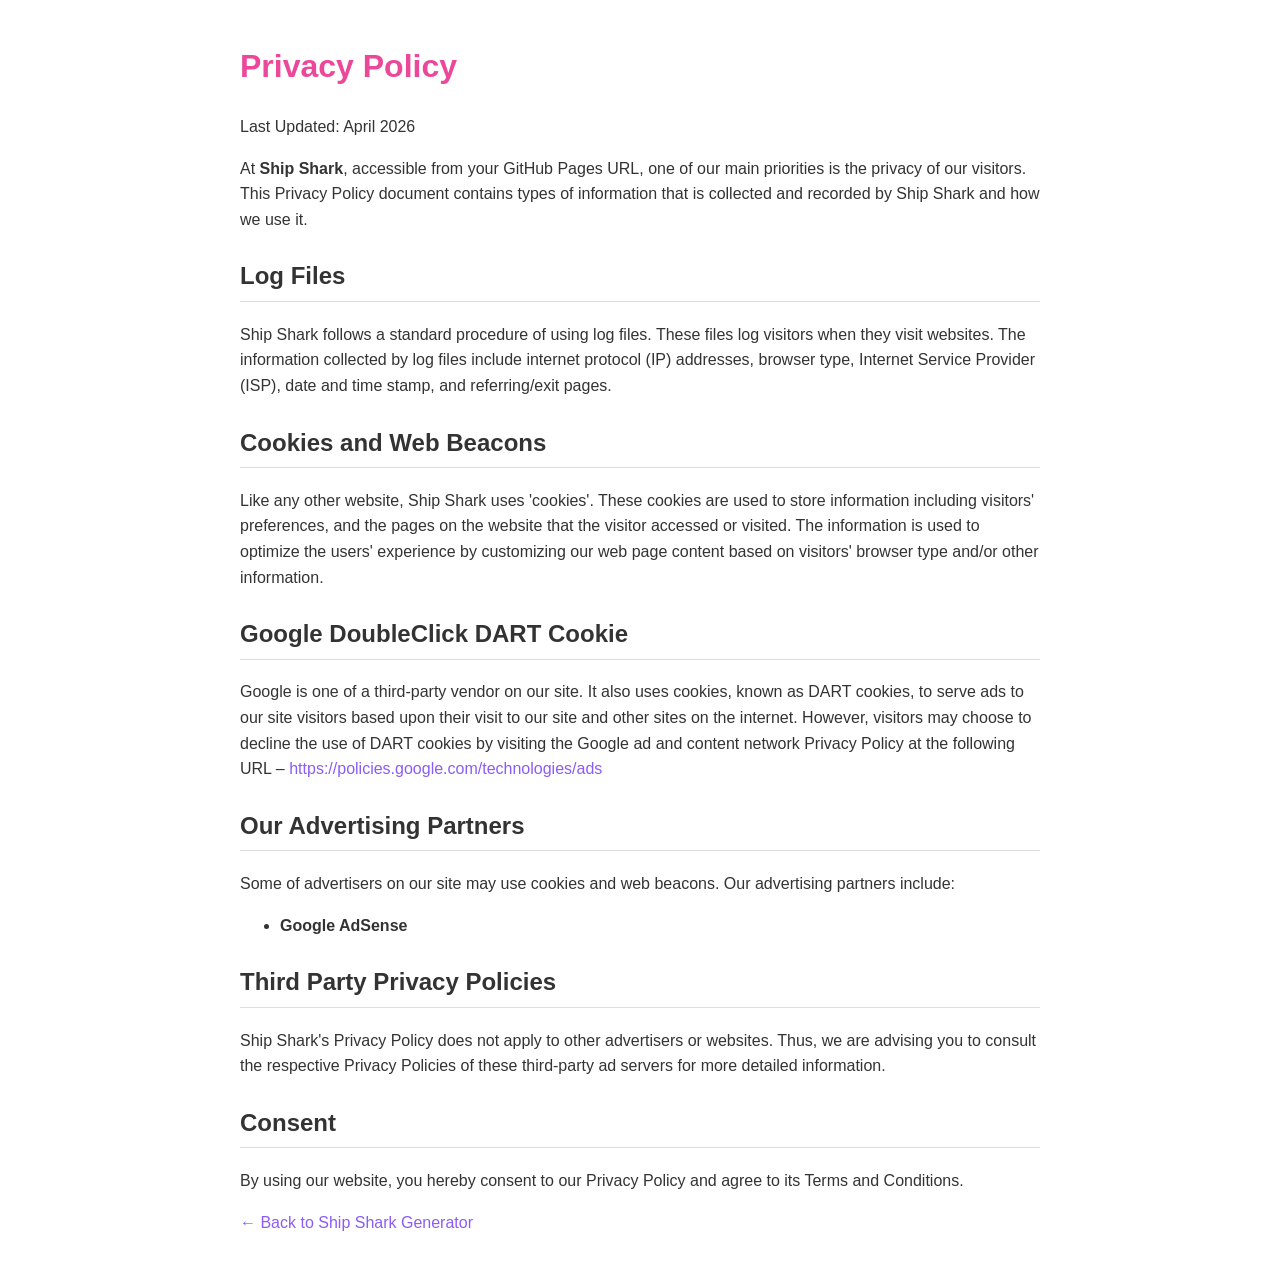
==== privacy.html @ 1699a4c8 "Update privacy.html" ====
<!DOCTYPE html>
<html lang="en">
<head>
    <meta charset="UTF-8">
    <meta name="viewport" content="width=device-width, initial-scale=1.0">
    <title>Privacy Policy - Ship Shark</title>
    <style>
        body { font-family: Arial, sans-serif; line-height: 1.6; padding: 20px; max-width: 800px; margin: auto; color: #333; }
        h1 { color: #ec4899; }
        h2 { border-bottom: 1px solid #ddd; padding-bottom: 5px; margin-top: 25px; }
        a { color: #8b5cf6; text-decoration: none; }
        a:hover { text-decoration: underline; }
    </style>
</head>
<body>
    <h1>Privacy Policy</h1>
    <p>Last Updated: April 2026</p>

    <p>At <strong>Ship Shark</strong>, accessible from your GitHub Pages URL, one of our main priorities is the privacy of our visitors. This Privacy Policy document contains types of information that is collected and recorded by Ship Shark and how we use it.</p>

    <h2>Log Files</h2>
    <p>Ship Shark follows a standard procedure of using log files. These files log visitors when they visit websites. The information collected by log files include internet protocol (IP) addresses, browser type, Internet Service Provider (ISP), date and time stamp, and referring/exit pages.</p>

    <h2>Cookies and Web Beacons</h2>
    <p>Like any other website, Ship Shark uses 'cookies'. These cookies are used to store information including visitors' preferences, and the pages on the website that the visitor accessed or visited. The information is used to optimize the users' experience by customizing our web page content based on visitors' browser type and/or other information.</p>

    <h2>Google DoubleClick DART Cookie</h2>
    <p>Google is one of a third-party vendor on our site. It also uses cookies, known as DART cookies, to serve ads to our site visitors based upon their visit to our site and other sites on the internet. However, visitors may choose to decline the use of DART cookies by visiting the Google ad and content network Privacy Policy at the following URL – <a href="https://policies.google.com/technologies/ads">https://policies.google.com/technologies/ads</a></p>

    <h2>Our Advertising Partners</h2>
    <p>Some of advertisers on our site may use cookies and web beacons. Our advertising partners include:</p>
    <ul>
        <li><strong>Google AdSense</strong></li>
    </ul>

    <h2>Third Party Privacy Policies</h2>
    <p>Ship Shark's Privacy Policy does not apply to other advertisers or websites. Thus, we are advising you to consult the respective Privacy Policies of these third-party ad servers for more detailed information.</p>

    <h2>Consent</h2>
    <p>By using our website, you hereby consent to our Privacy Policy and agree to its Terms and Conditions.</p>
    
    <p><a href="index.html">← Back to Ship Shark Generator</a></p>
</body>
</html>
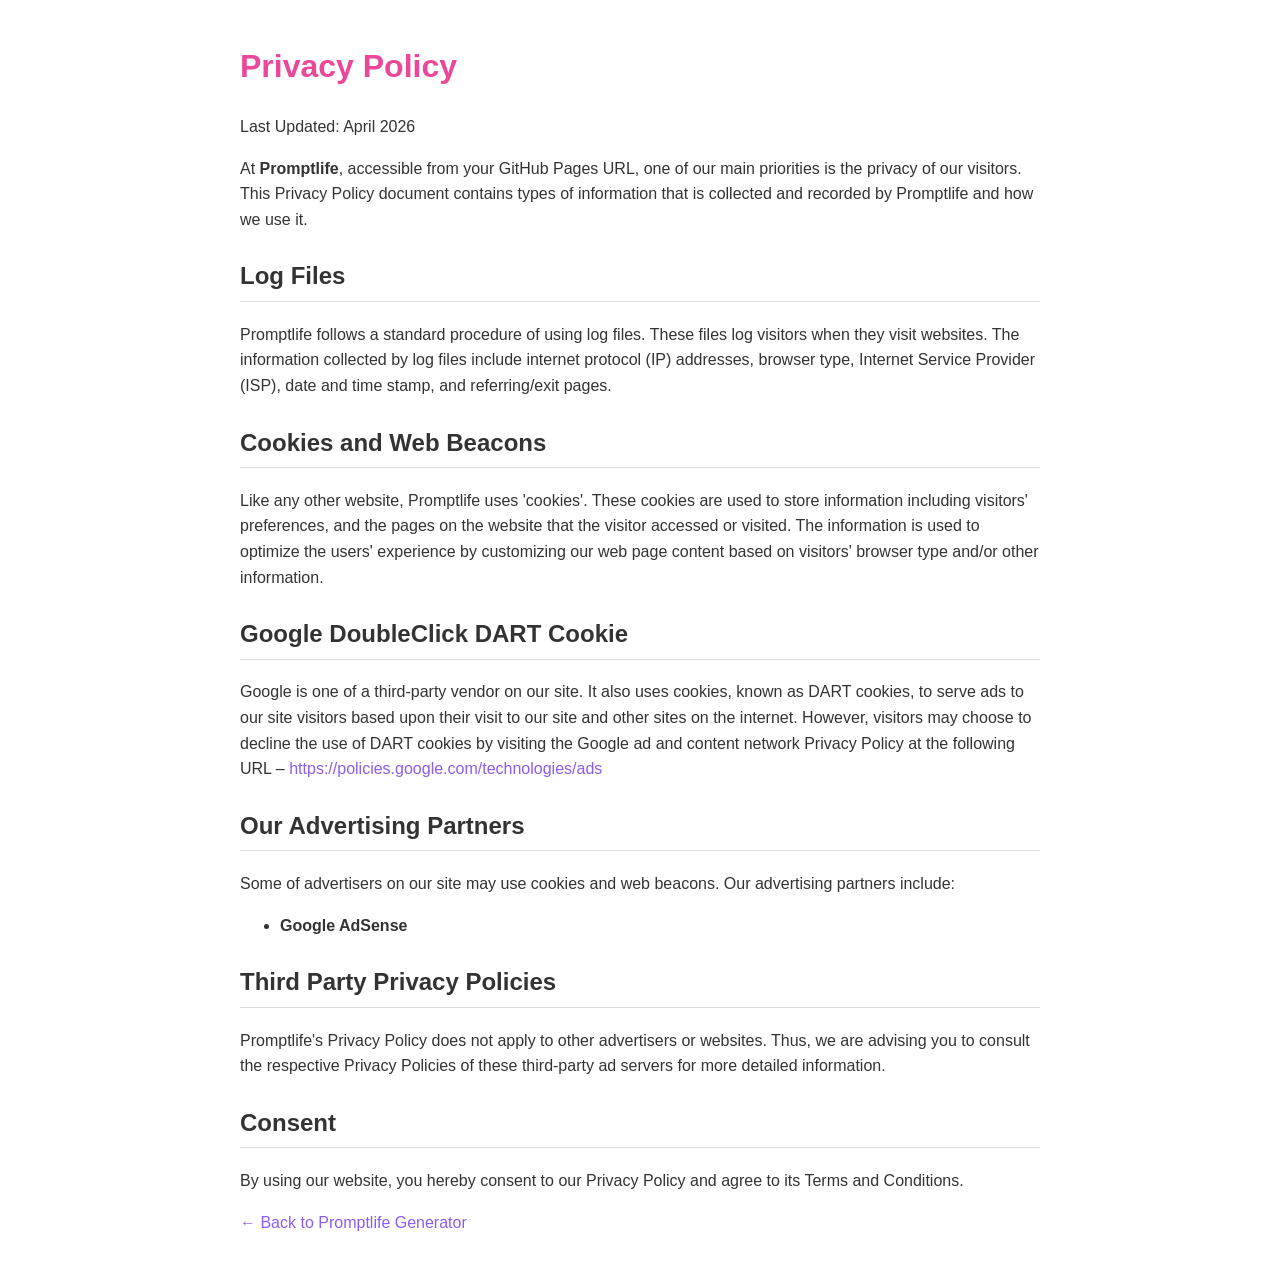
==== commit 05434b70: "Update privacy.html" ====
--- a/privacy.html
+++ b/privacy.html
@@ -3,7 +3,7 @@
 <head>
     <meta charset="UTF-8">
     <meta name="viewport" content="width=device-width, initial-scale=1.0">
-    <title>Privacy Policy - Ship Shark</title>
+    <title>Privacy Policy - Promptlife</title>
     <style>
         body { font-family: Arial, sans-serif; line-height: 1.6; padding: 20px; max-width: 800px; margin: auto; color: #333; }
         h1 { color: #ec4899; }
@@ -16,13 +16,13 @@
     <h1>Privacy Policy</h1>
     <p>Last Updated: April 2026</p>
 
-    <p>At <strong>Ship Shark</strong>, accessible from your GitHub Pages URL, one of our main priorities is the privacy of our visitors. This Privacy Policy document contains types of information that is collected and recorded by Ship Shark and how we use it.</p>
+    <p>At <strong>Promptlife</strong>, accessible from your GitHub Pages URL, one of our main priorities is the privacy of our visitors. This Privacy Policy document contains types of information that is collected and recorded by Promptlife and how we use it.</p>
 
     <h2>Log Files</h2>
-    <p>Ship Shark follows a standard procedure of using log files. These files log visitors when they visit websites. The information collected by log files include internet protocol (IP) addresses, browser type, Internet Service Provider (ISP), date and time stamp, and referring/exit pages.</p>
+    <p>Promptlife follows a standard procedure of using log files. These files log visitors when they visit websites. The information collected by log files include internet protocol (IP) addresses, browser type, Internet Service Provider (ISP), date and time stamp, and referring/exit pages.</p>
 
     <h2>Cookies and Web Beacons</h2>
-    <p>Like any other website, Ship Shark uses 'cookies'. These cookies are used to store information including visitors' preferences, and the pages on the website that the visitor accessed or visited. The information is used to optimize the users' experience by customizing our web page content based on visitors' browser type and/or other information.</p>
+    <p>Like any other website, Promptlife uses 'cookies'. These cookies are used to store information including visitors' preferences, and the pages on the website that the visitor accessed or visited. The information is used to optimize the users' experience by customizing our web page content based on visitors' browser type and/or other information.</p>
 
     <h2>Google DoubleClick DART Cookie</h2>
     <p>Google is one of a third-party vendor on our site. It also uses cookies, known as DART cookies, to serve ads to our site visitors based upon their visit to our site and other sites on the internet. However, visitors may choose to decline the use of DART cookies by visiting the Google ad and content network Privacy Policy at the following URL – <a href="https://policies.google.com/technologies/ads">https://policies.google.com/technologies/ads</a></p>
@@ -34,11 +34,11 @@
     </ul>
 
     <h2>Third Party Privacy Policies</h2>
-    <p>Ship Shark's Privacy Policy does not apply to other advertisers or websites. Thus, we are advising you to consult the respective Privacy Policies of these third-party ad servers for more detailed information.</p>
+    <p>Promptlife's Privacy Policy does not apply to other advertisers or websites. Thus, we are advising you to consult the respective Privacy Policies of these third-party ad servers for more detailed information.</p>
 
     <h2>Consent</h2>
     <p>By using our website, you hereby consent to our Privacy Policy and agree to its Terms and Conditions.</p>
     
-    <p><a href="index.html">← Back to Ship Shark Generator</a></p>
+    <p><a href="index.html">← Back to Promptlife Generator</a></p>
 </body>
 </html>
